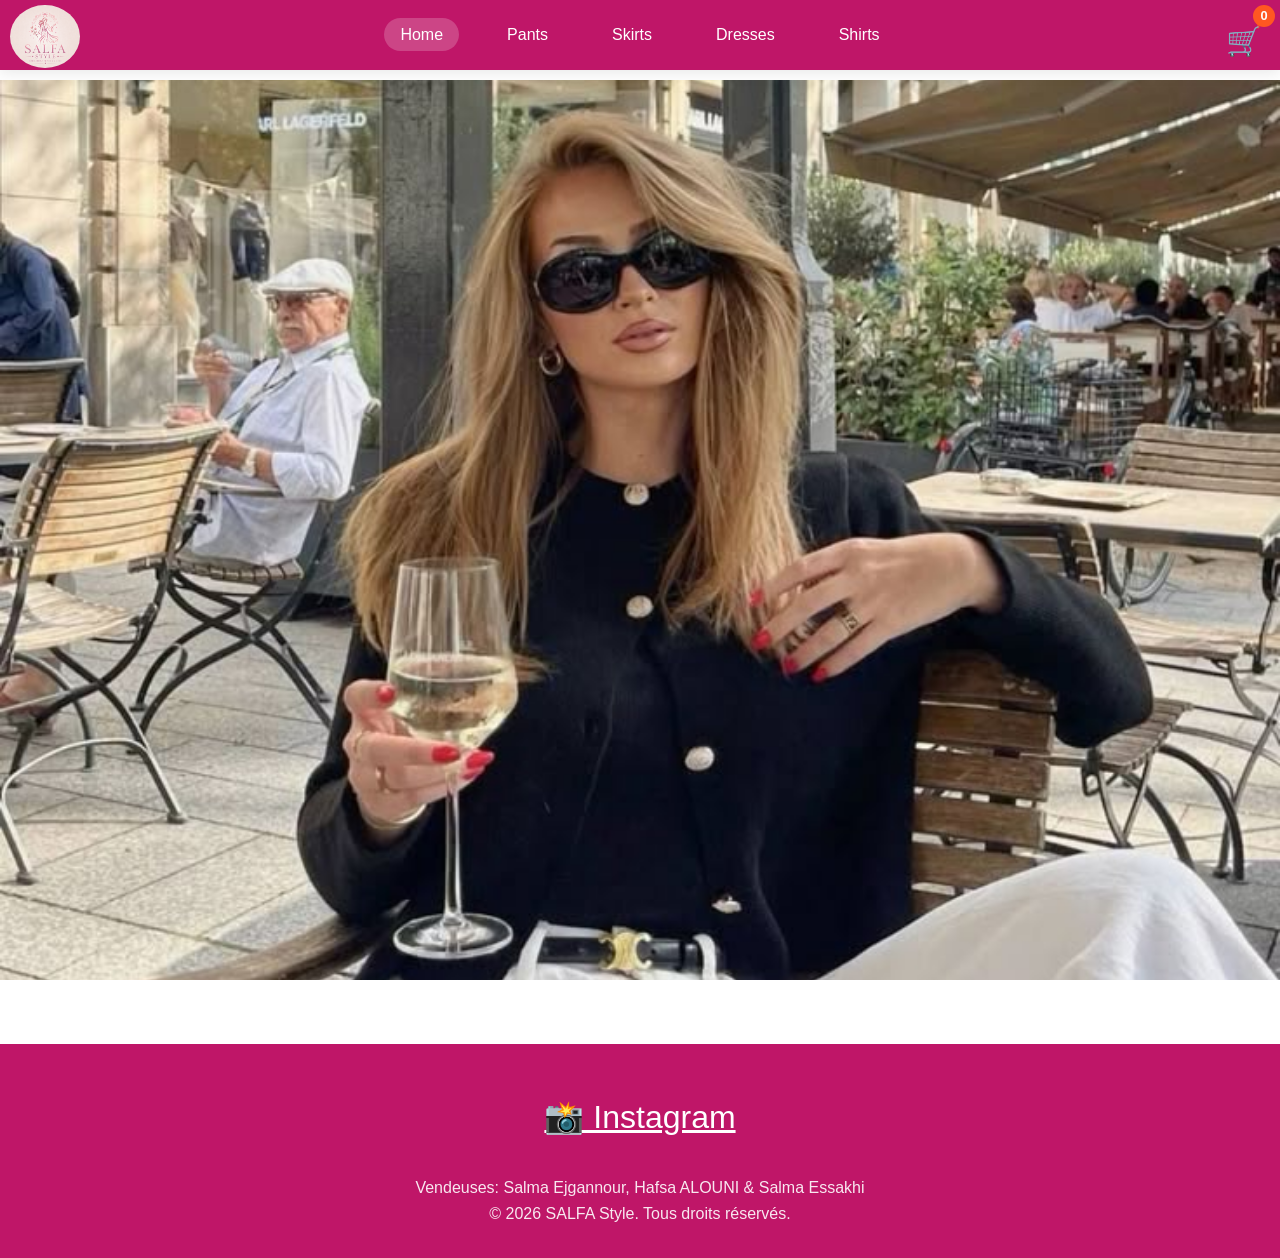
==== index.html @ a425b910 "fixe footer" ====
<!DOCTYPE html>
<html lang="fr">
<head>
    <meta charset="UTF-8">
    <meta name="viewport" content="width=device-width, initial-scale=1.0">
    <title>SALFA Style - Home</title>
    <link rel="stylesheet" href="style.css">
</head>
<body>
    <header>
        <nav>
            <img src="images/salfa_logo.png" alt="Logo" class="logo2">
            <ul class="nav-links">
                <li><a href="index.html" class="active">Home</a></li>
                <li><a href="pants.html">Pants</a></li>
                <li><a href="skirts.html">Skirts</a></li>
                <li><a href="dresses.html">Dresses</a></li>
                <li><a href="shirts.html">Shirts</a></li>
            </ul>
            <div class="cart-icon" onclick="toggleCart()">
                🛒 <span class="cart-count" id="cartCount">0</span>
            </div>
        </nav>
    </header>

    <section class="hero">
        <div class="slider">
            <div class="slide" style="background-image: url('images/jrb1.jpeg');">
            </div>
            <div class="slide" style="background-image: url('images/JRB5.jpeg');">
            </div>
            <div class="slide" style="background-image: url('images/jrb3.jpeg');">
            </div>
        </div>
    </section>

    <!-- Cart Modal -->
    <div class="cart-modal" id="cartModal">
        <div class="cart-content">
            <div class="cart-title">
                <h2>Mon Panier</h2>
                <button class="close-cart" onclick="toggleCart()">✕</button>
            </div>
            <div id="cartItems"></div>
            <div class="cart-total" id="cartTotal">Total: 0€</div>
            <button class="checkout-btn" onclick="checkout()">Passer la commande</button>
        </div>
    </div>

    <footer>
        <div class="footer-content">
            <div class="social-links">
                <a href="https://www.instagram.com/salfa_style26?igsh=MXJuZnM0MmxhdzQ1aA==">📸 Instagram</a>
            </div>
            <div class="vendeuses">
                <p>Vendeuses: Salma Ejgannour, Hafsa ALOUNI & Salma Essakhi</p>
                <p>&copy; 2026 SALFA Style. Tous droits réservés.</p>
            </div>
        </div>
    </footer>

    <script src="script.js"></script>
</body>
</html>
---- style.css ----
* {
    margin: 0;
    padding: 0;
    box-sizing: border-box;
}

body {
    font-family: 'Arial', sans-serif;
    line-height: 1.6;
    color: #333;
    overflow-x: hidden;
}

header {
    background: #bf1668;
    color: white;
    padding: 0 !important;
    position: fixed;
    width: 100%;
    top: 0;
    z-index: 1000;
    box-shadow: 0 2px 15px rgba(0,0,0,0.1);
    min-height: auto;
    height: 70px;
    display: flex;
    align-items: center;

}

nav {
    display: flex;
    justify-content: space-between;
    align-items: center;
    max-width: 1200px;
    margin: 0 auto;
    padding: 0 5%;
    height: 60px;
    width: 100%;
}

.logo2{
    width: 70px;
    height: auto;
    object-fit: contain;
    margin: 0;
    border-radius: 50%;
    position: fixed;
    top: 5px;
    left: 10px;
}

.nav-links {
    display: flex;
    list-style: none;
    gap: 2rem;
    justify-content: center;
    flex-grow: 1;
    margin: 0;
}

.nav-links a {
    color: white;
    text-decoration: none;
    padding: 0.5rem 1rem;
    border-radius: 25px;
    transition: all 0.3s;
    font-weight: 500;
}

.nav-links a:hover, .nav-links a.active {
    background: rgba(255,255,255,0.2);
}

.cart-icon {
    font-size: 1.8rem;
    cursor: pointer;
    padding: 0.5rem;
    border-radius: 50%;
    transition: all 0.3s;
    display: flex;
    align-items: center;
    position: fixed;
    top: 10px;
    right: 10px;
}

.cart-icon:hover {
    background: rgba(255,255,255,0.2);
    transform: scale(1.1);
}

.cart-count {
    position: absolute;
    top: -5px;
    right: -5px;
    background: #ff5722;
    color: white;
    border-radius: 50%;
    width: 22px;
    height: 22px;
    font-size: 0.8rem;
    display: flex;
    align-items: center;
    justify-content: center;
    font-weight: bold;
}

/* Hero Slider */
.hero {
    height: 100vh;
    position: relative;
    margin-top: 80px;
    overflow: hidden;
}

.slider {
    position: relative;
    height: 100%;
    width: 100%;
}

.slide {
    position: absolute;
    top: 0;
    left: 0;
    width: 100%;
    height: 100%;
    background-size: cover;
    background-position: center;
    display: flex;
    align-items: center;
    justify-content: center;
    text-align: center;
    color: white;
    opacity: 0;
    transition: opacity 1s ease-in-out;
}

.slide.active {
    opacity: 1;
}

.slide-content {
    background: rgba(0,0,0,0.5);
    padding: 3rem;
    border-radius: 20px;
    max-width: 600px;
}

.slide h1 {
    font-size: 3.5rem;
    margin-bottom: 1rem;
    text-shadow: 2px 2px 4px rgba(0,0,0,0.5);
}

.slide p {
    font-size: 1.3rem;
    margin-bottom: 2rem;
}

/* Products */
.products {
    padding: 6rem 2rem 4rem;
    max-width: 1200px;
    margin: 0 auto;
}

.section-title {
    text-align: center;
    font-size: 3rem;
    margin-bottom: 4rem;
    color: #e91e63;
    position: relative;
}

.section-title::after {
    content: '';
    position: absolute;
    bottom: -10px;
    left: 50%;
    transform: translateX(-50%);
    width: 80px;
    height: 4px;
    background: #e91e63;
    border-radius: 2px;
}

.products-grid {
    display: grid;
    grid-template-columns: repeat(auto-fit, minmax(280px, 1fr));
    gap: 2.5rem;
}

.product-card {
    background: white;
    border-radius: 20px;
    overflow: hidden;
    box-shadow: 0 15px 40px rgba(0,0,0,0.1);
    transition: all 0.4s ease;
    cursor: pointer;
}

.product-card:hover {
    transform: translateY(-15px);
    box-shadow: 0 25px 60px rgba(0,0,0,0.2);
}

.product-image {
    width: 100%;
    height: 300px;
    object-fit: cover;
    transition: transform 0.4s ease;
}

.product-card:hover .product-image {
    transform: scale(1.05);
}

.product-info {
    padding: 1.8rem;
    text-align: center;
}

.product-name {
    font-size: 1.4rem;
    margin-bottom: 1rem;
    color: #333;
    font-weight: 600;
}

.product-price {
    font-size: 1.8rem;
    font-weight: bold;
    color: #e91e63;
    margin-bottom: 1.5rem;
}

.add-to-cart-btn {
    width: 100%;
    background: #bf1668;
    color: white;
    border: none;
    padding: 1rem 2rem;
    border-radius: 30px;
    font-size: 1.1rem;
    font-weight: 600;
    cursor: pointer;
    transition: all 0.3s ease;}

.add-to-cart-btn:hover {
    background: #bf1668;
    transform: translateY(-3px);
    box-shadow: 0 10px 25px rgba(233,30,99,0.4);
}

/* Cart Modal */
.cart-modal {
    display: none;
    position: fixed;
    top: 0;
    left: 0;
    width: 100%;
    height: 100%;
    background: rgba(0,0,0,0.7);
    z-index: 2000;
    backdrop-filter: blur(8px);
}

.cart-content {
    position: absolute;
    top: 50%;
    left: 50%;
    transform: translate(-50%, -50%);
    background: white;
    padding: 2.5rem;
    border-radius: 25px;
    max-width: 500px;
    width: 90%;
    max-height: 80vh;
    overflow-y: auto;
}

.cart-title {
    display: flex;
    justify-content: space-between;
    align-items: center;
    margin-bottom: 2rem;
}

.close-cart {
    background: #ff5722;
    color: white;
    border: none;
    padding: 0.5rem 1rem;
    border-radius: 20px;
    cursor: pointer;
    font-size: 1.2rem;
}

.cart-item {
    display: flex;
    justify-content: space-between;
    align-items: center;
    padding: 1.5rem 0;
    border-bottom: 1px solid #eee;
}

.cart-total {
    font-size: 2rem;
    font-weight: bold;
    text-align: center;
    margin: 2rem 0;
    color: #e91e63;
}

.checkout-btn {
    width: 100%;
    background: linear-gradient(135deg, #4caf50, #66bb6a);
    color: white;
    border: none;
    padding: 1.2rem;
    border-radius: 30px;
    font-size: 1.2rem;
    font-weight: 600;
    cursor: pointer;
}

/* Footer */
footer {
    background:#bf1668;
    color: white;
    text-align: center;
    padding: 3rem 2rem 2rem;
    margin-top: 4rem;
}

.footer-content {
    max-width: 1200px;
    margin: 0 auto;
}

.social-links {
    margin-bottom: 2rem;
}

.social-links a {
    color: white;
    font-size: 2rem;
    margin: 0 1rem;
    transition: color 0.3s;
}

.social-links a:hover {
    color: #e91e63;
}

.vendeuses {
    margin-top: 1rem;
    opacity: 0.9;
}

@media (max-width: 768px) {
    .nav-links {
        display: none;
    }
    .slide h1 {
        font-size: 2.5rem;
    }
    .products-grid {
        grid-template-columns: 1fr;
    }
}
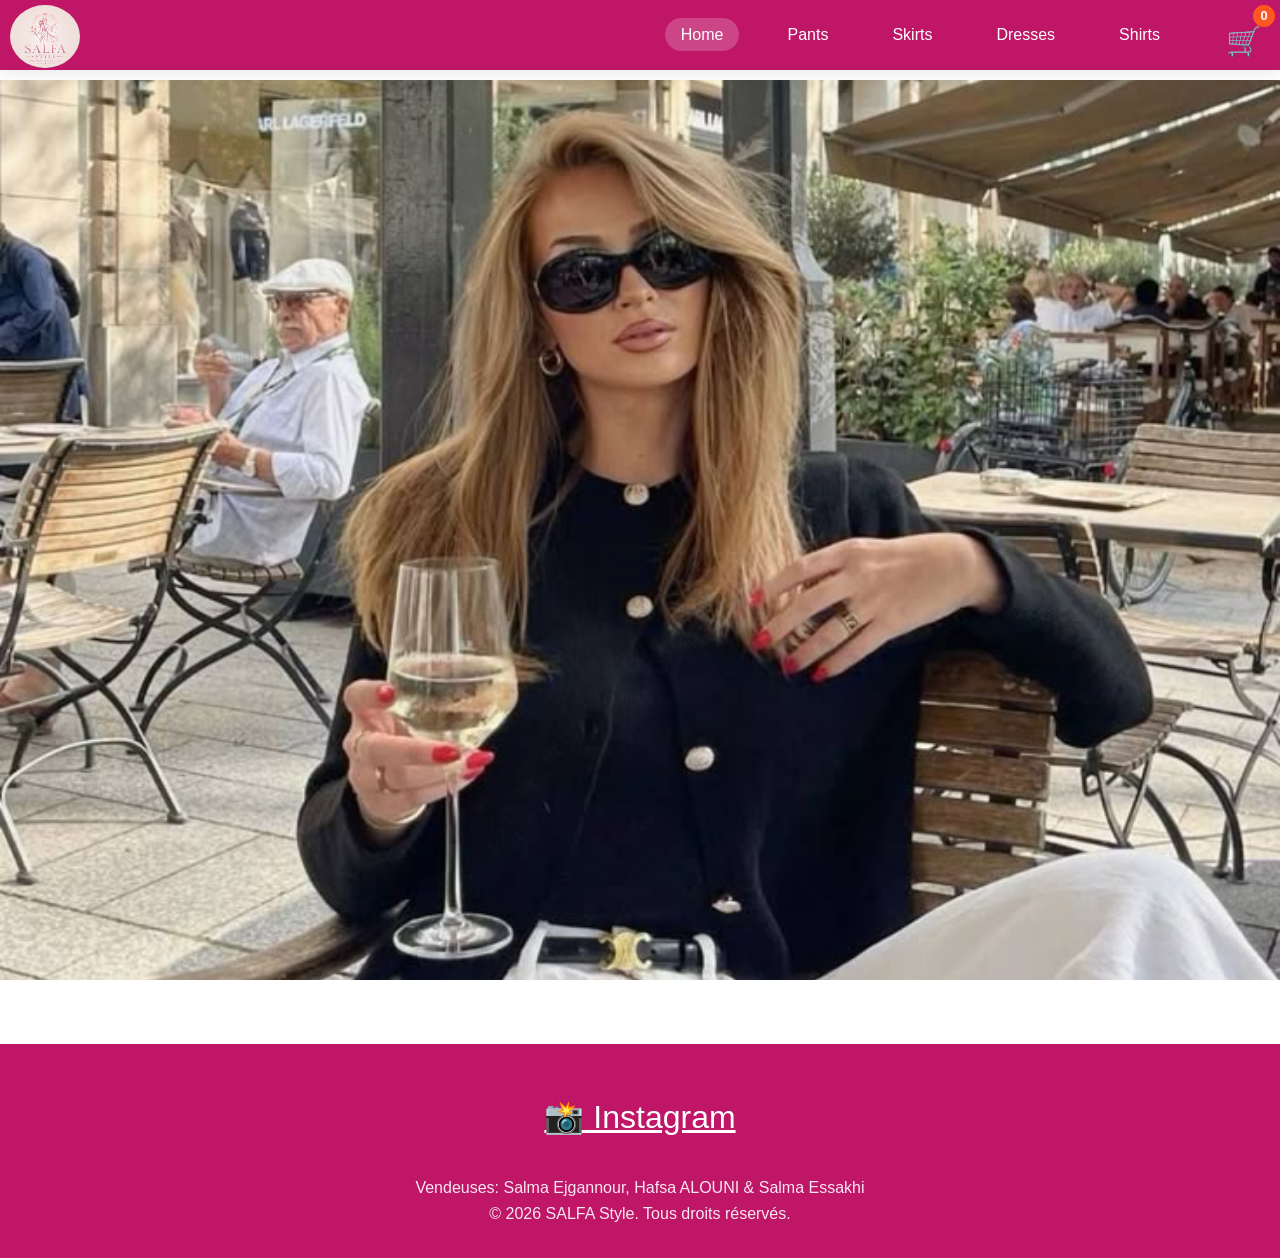
==== commit fbb3946f: "modification style" ====
--- a/index.html
+++ b/index.html
@@ -9,14 +9,21 @@
 <body>
     <header>
         <nav>
-            <img src="images/salfa_logo.png" alt="Logo" class="logo2">
-            <ul class="nav-links">
-                <li><a href="index.html" class="active">Home</a></li>
-                <li><a href="pants.html">Pants</a></li>
-                <li><a href="skirts.html">Skirts</a></li>
-                <li><a href="dresses.html">Dresses</a></li>
-                <li><a href="shirts.html">Shirts</a></li>
-            </ul>
+            <div class="mobile_view">
+                <button class="sandwich-button" aria-label="Ouvrir le menu"><ul>Menu</ul></button>
+            </div>
+            <div>
+                <img src="images/salfa_logo.png" alt="Logo" class="logo2">
+            </div>
+            <div>
+                <ul class="nav-links">
+                    <li><a href="index.html" class="active">Home</a></li>
+                    <li><a href="pants.html">Pants</a></li>
+                    <li><a href="skirts.html">Skirts</a></li>
+                    <li><a href="dresses.html">Dresses</a></li>
+                    <li><a href="shirts.html">Shirts</a></li>
+                </ul>
+            </div>
             <div class="cart-icon" onclick="toggleCart()">
                 🛒 <span class="cart-count" id="cartCount">0</span>
             </div>
--- a/style.css
+++ b/style.css
@@ -359,13 +359,36 @@
     opacity: 0.9;
 }
 
+@media (min-width: 768px) {
+    .mobile_view {
+        display: none;
+    }
+}
 @media (max-width: 768px) {
+    .mobile_view {
+        display: block;
+        position: inherit;
+    }
+    .logo2 {
+        /* justify-content: center; */
+        position: relative;
+    }
     .nav-links {
         display: none;
     }
     .slide h1 {
         font-size: 2.5rem;
     }
+    .Menu {
+        display: block;
+        position: absolute;
+        top: 70px;
+        left: 0;
+        width: 100%;
+        background: #bf1668;
+        padding: 1rem 0;
+        text-align: center;
+    }
     .products-grid {
         grid-template-columns: 1fr;
     }
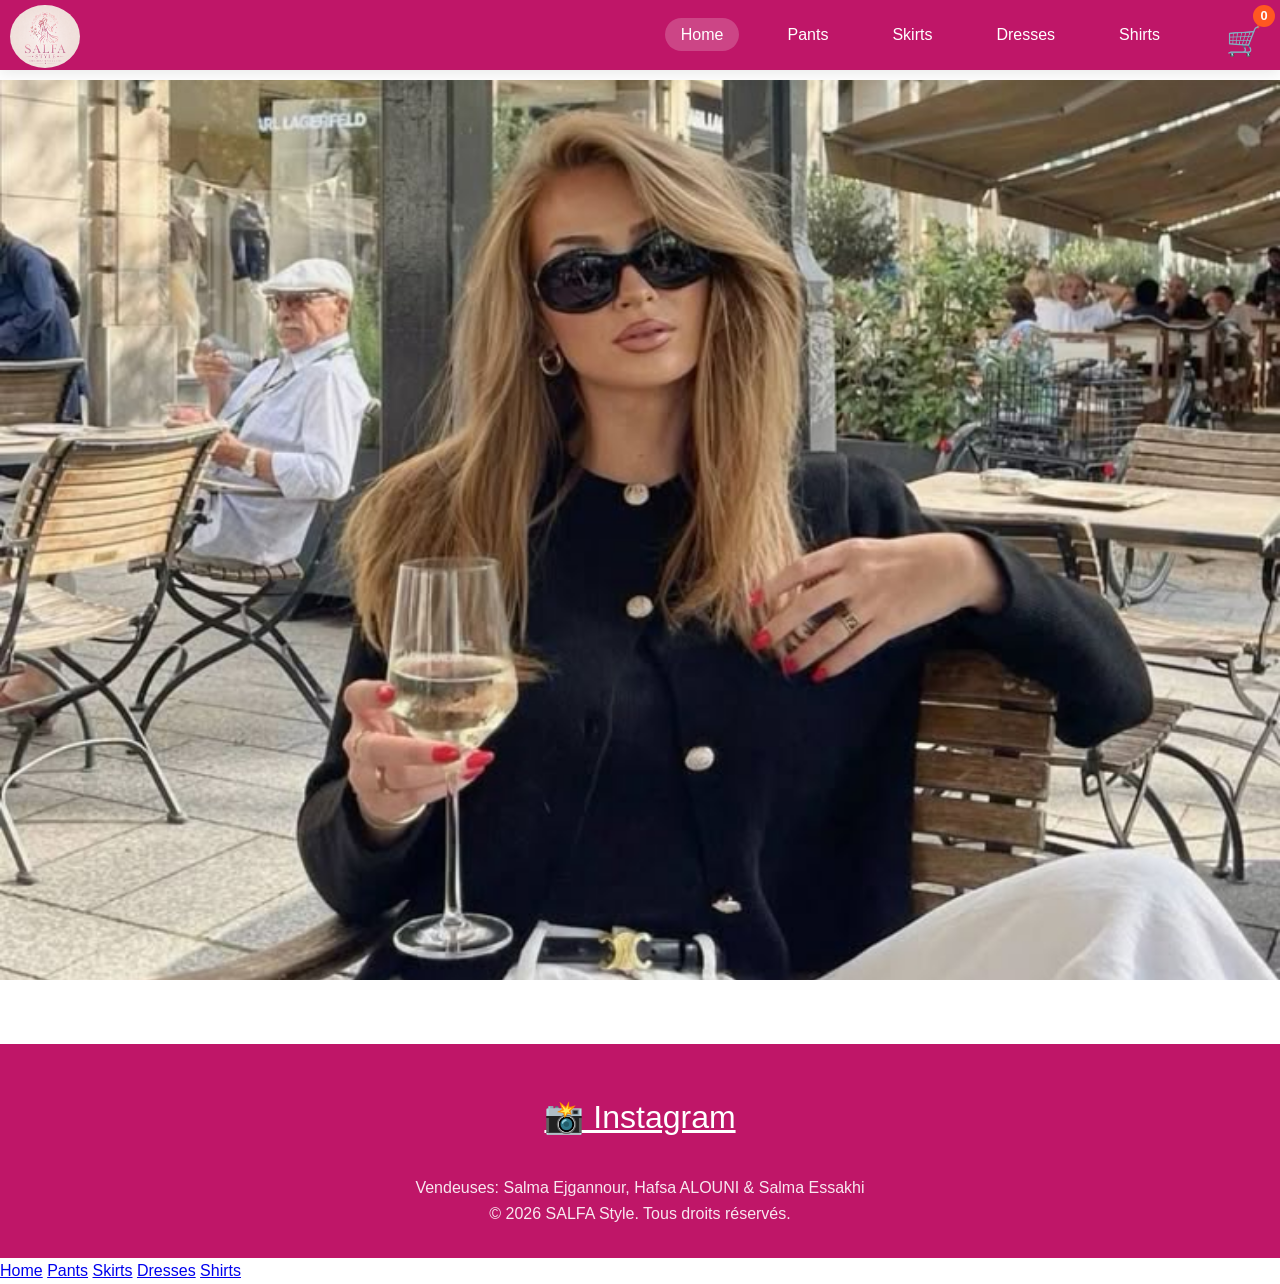
==== commit 0565d887: "add menu" ====
--- a/index.html
+++ b/index.html
@@ -10,7 +10,7 @@
     <header>
         <nav>
             <div class="mobile_view">
-                <button class="sandwich-button" aria-label="Ouvrir le menu"><ul>Menu</ul></button>
+                <button  id="menuBtn" class="sandwich-button" aria-label="Ouvrir le menu"><ul>Menu</ul></button>
             </div>
             <div>
                 <img src="images/salfa_logo.png" alt="Logo" class="logo2">
--- a/style.css
+++ b/style.css
@@ -379,17 +379,30 @@
     .slide h1 {
         font-size: 2.5rem;
     }
-    .Menu {
-        display: block;
-        position: absolute;
-        top: 70px;
-        left: 0;
-        width: 100%;
-        background: #bf1668;
-        padding: 1rem 0;
-        text-align: center;
-    }
     .products-grid {
         grid-template-columns: 1fr;
     }
+    #sideMenu {
+    position: fixed;
+    top: 0;
+    left: -250px; /* مخبي */
+    width: 250px;
+    height: 100%;
+    background: #333;
+    color: white;
+    padding: 20px;
+    transition: 0.3s;
+    z-index: 9999;
+    }
+
+    #sideMenu.active {
+    left: 0; /* كيبان */
+    }
+
+    #sideMenu a {
+    display: block;
+    color: white;
+    margin: 10px 0;
+    text-decoration: none;
+    }
 }
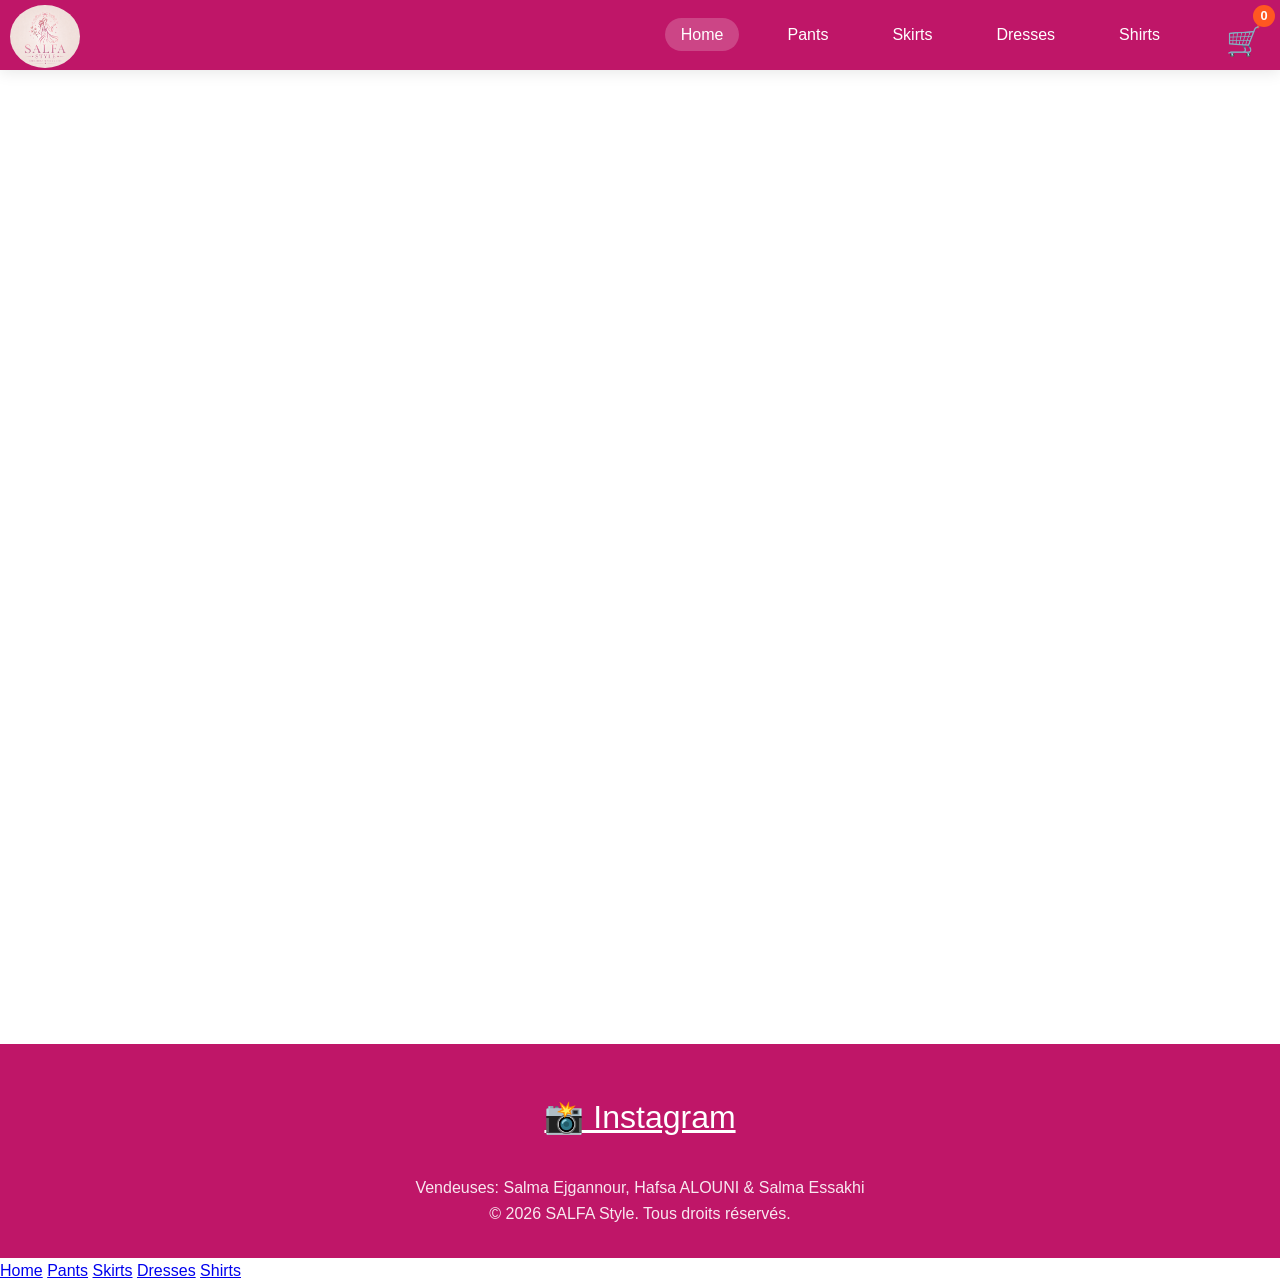
==== commit c932ef74: "modi photos" ====
--- a/index.html
+++ b/index.html
@@ -10,7 +10,7 @@
     <header>
         <nav>
             <div class="mobile_view">
-                <button  id="menuBtn" class="sandwich-button" aria-label="Ouvrir le menu"><ul>Menu</ul></button>
+                <button  id="menuBtn" class="sandwich-button" aria-label="Ouvrir le menu"><ul><img src="images/menu-burger.png" class="menu-icon"></ul></button>
             </div>
             <div>
                 <img src="images/salfa_logo.png" alt="Logo" class="logo2">
@@ -32,11 +32,11 @@
 
     <section class="hero">
         <div class="slider">
-            <div class="slide" style="background-image: url('images/jrb1.jpeg');">
+            <div class="slide" style="background-image: url('images/first1.jpeg');">   
             </div>
-            <div class="slide" style="background-image: url('images/JRB5.jpeg');">
+            <div class="slide" style="background-image: url('images/luisim.jpeg');">
             </div>
-            <div class="slide" style="background-image: url('images/jrb3.jpeg');">
+            <div class="slide" style="background-image: url('images/last one.jpg');">
             </div>
         </div>
     </section>
--- a/style.css
+++ b/style.css
@@ -394,6 +394,20 @@
     transition: 0.3s;
     z-index: 9999;
     }
+    
+    .menu-icon {
+        width: 30px;
+        height: auto;
+        background-color: #bf1668;
+        position: absolute;
+        top: 25px;
+        width: 22px;
+        height: 22px;
+        display: flex;
+        align-items: center;
+        justify-content: center;
+        cursor: pointer;
+    }
 
     #sideMenu.active {
     left: 0; /* كيبان */
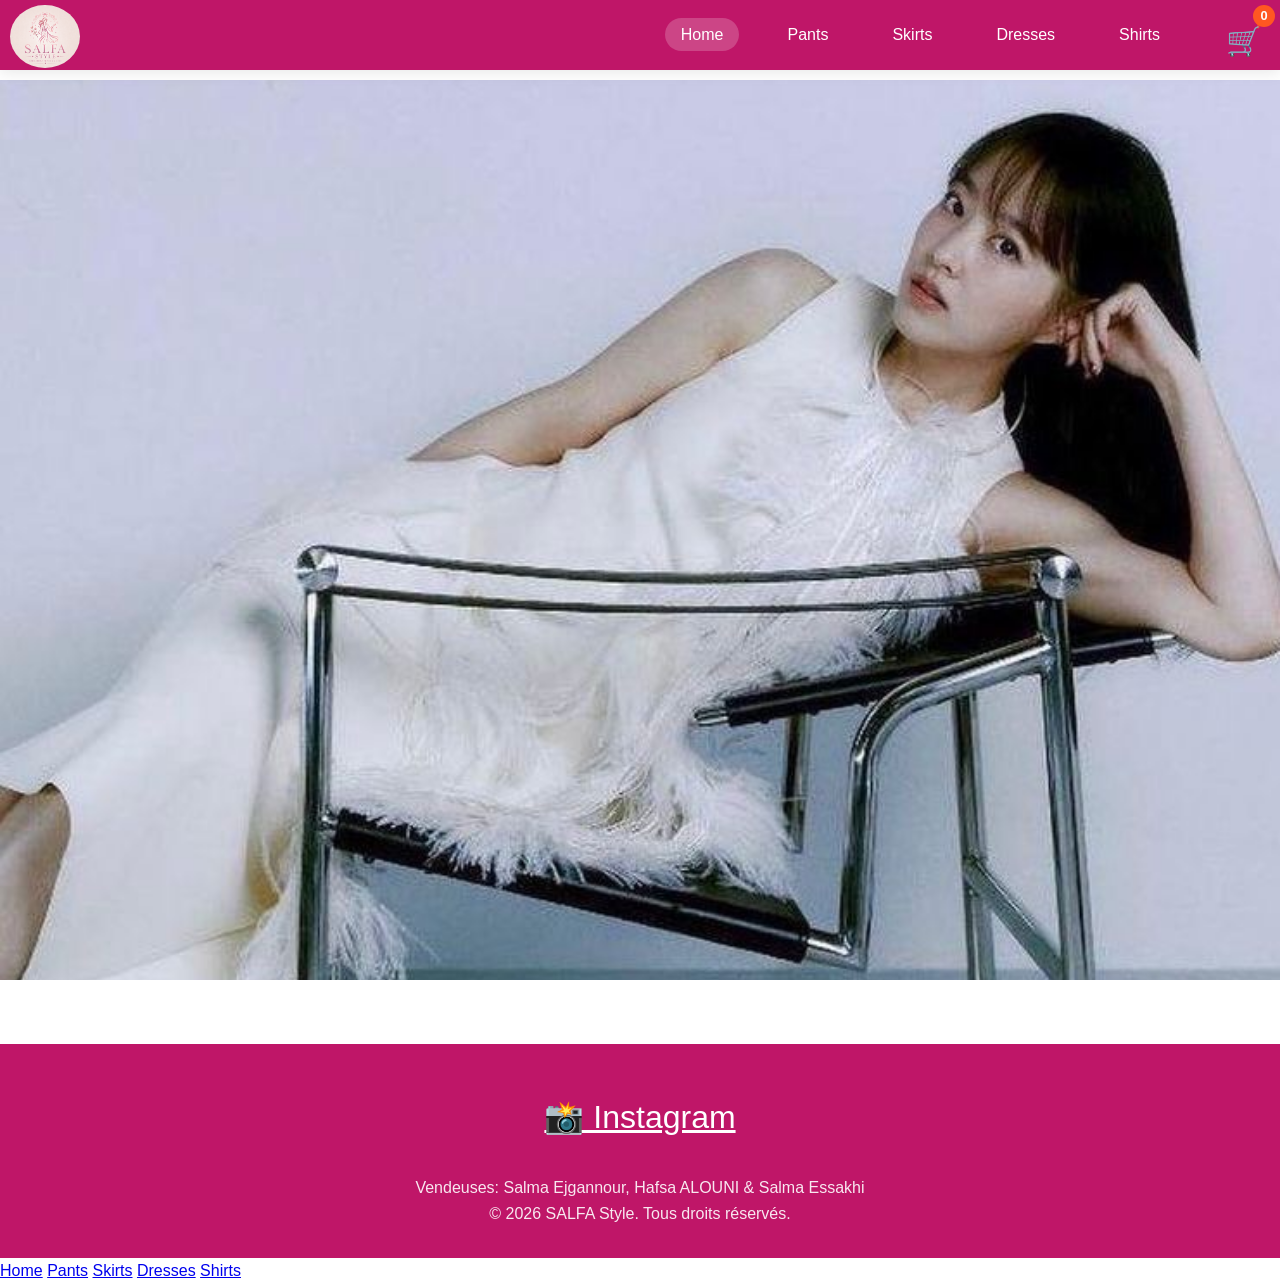
==== commit 05a3e6a9: "add pices" ====
--- a/index.html
+++ b/index.html
@@ -32,7 +32,7 @@
 
     <section class="hero">
         <div class="slider">
-            <div class="slide" style="background-image: url('images/first1.jpeg');">   
+            <div class="slide" style="background-image: url('images/1eredit.jpeg');">   
             </div>
             <div class="slide" style="background-image: url('images/luisim.jpeg');">
             </div>
